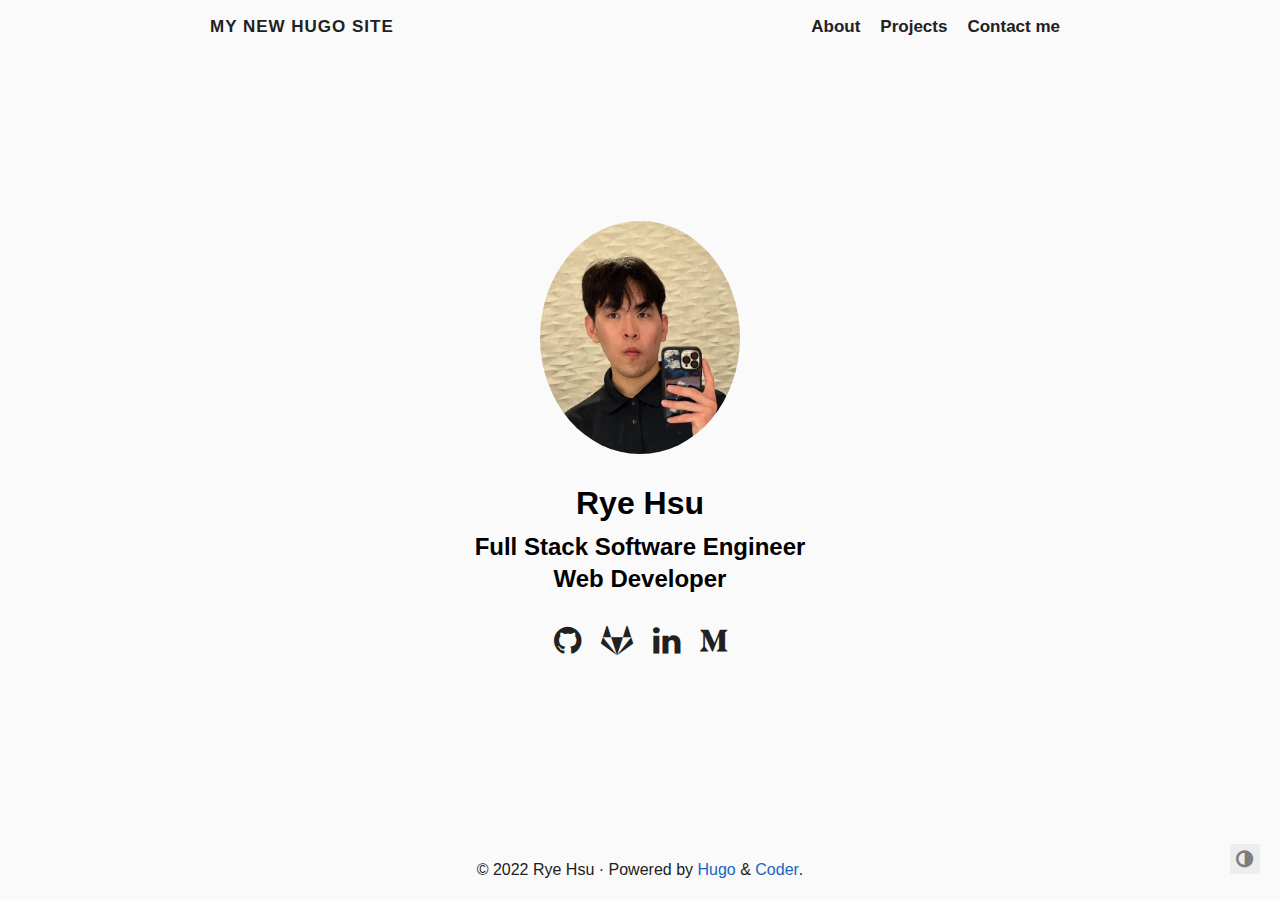
==== index.html @ 5cff0fab "deploy: 59438e72f07b9c8da535fd13f8585c349e293eab" ====
<!doctype html><html lang=en><head><meta charset=utf-8><meta name=viewport content="width=device-width,initial-scale=1"><meta name=color-scheme content="light dark"><meta http-equiv=content-security-policy content="upgrade-insecure-requests; block-all-mixed-content; default-src 'self'; child-src 'self'; font-src 'self' https://fonts.gstatic.com https://cdn.jsdelivr.net/; form-action 'self'; frame-src 'self'; img-src 'self'; object-src 'none'; style-src 'self' 'unsafe-inline' https://fonts.googleapis.com/ https://cdn.jsdelivr.net/; script-src 'self' 'unsafe-inline' https://www.google-analytics.com https://cdn.jsdelivr.net/; prefetch-src 'self'; connect-src 'self' https://www.google-analytics.com;"><meta name=author content="Rye Hsu"><meta name=description content="Rye Hsu's personal website"><meta name=keywords content="blog,developer,personal"><meta name=twitter:card content="summary"><meta name=twitter:title content="My New Hugo Site"><meta name=twitter:description content="Rye Hsu's personal website"><meta property="og:title" content="My New Hugo Site"><meta property="og:description" content="Rye Hsu's personal website"><meta property="og:type" content="website"><meta property="og:url" content="http://example.org/"><title>My New Hugo Site</title><link rel=canonical href=http://example.org/><link rel=preload href="/fonts/forkawesome-webfont.woff2?v=1.2.0" as=font type=font/woff2 crossorigin><link rel=stylesheet href=/css/coder.min.6b1a4fbc48955b72aea7913e43fabeb45e8bc120da5aa41b598dd33adcac4b59.css integrity="sha256-axpPvEiVW3Kup5E+Q/q+tF6LwSDaWqQbWY3TOtysS1k=" crossorigin=anonymous media=screen><link rel=stylesheet href=/css/coder-dark.min.39e41a7f16bdf8cb16e43cae7d714fa1016f1d2d2898a5b3f27f42c9979204e2.css integrity="sha256-OeQafxa9+MsW5DyufXFPoQFvHS0omKWz8n9CyZeSBOI=" crossorigin=anonymous media=screen><link rel=icon type=image/png href=/images/favicon-32x32.png sizes=32x32><link rel=icon type=image/png href=/images/favicon-16x16.png sizes=16x16><link rel=apple-touch-icon href=/images/apple-touch-icon.png><link rel=apple-touch-icon sizes=180x180 href=/images/apple-touch-icon.png><link rel=manifest href=/site.webmanifest><link rel=mask-icon href=/images/safari-pinned-tab.svg color=#5bbad5><link rel=alternate type=application/rss+xml href=/index.xml title="My New Hugo Site"><meta name=generator content="Hugo 0.101.0"></head><body class="preload-transitions colorscheme-auto"><div class=float-container><a id=dark-mode-toggle class=colorscheme-toggle><i class="fa fa-adjust fa-fw" aria-hidden=true></i></a></div><main class=wrapper><nav class=navigation><section class=container><a class=navigation-title href=/>My New Hugo Site</a>
<input type=checkbox id=menu-toggle>
<label class="menu-button float-right" for=menu-toggle><i class="fa fa-bars fa-fw" aria-hidden=true></i></label><ul class=navigation-list><li class=navigation-item><a class=navigation-link href=/about/>About</a></li><li class=navigation-item><a class=navigation-link href=/projects/>Projects</a></li><li class=navigation-item><a class=navigation-link href=/contact/>Contact me</a></li></ul></section></nav><div class=content><section class="container centered"><div class=about><div class=avatar><img src=/images/avatar.jpg alt=avatar></div><h1>Rye Hsu</h1><h2>Full Stack Software Engineer<br>Web Developer<br></h2><ul><li><a href=https://github.com/February191999 aria-label=Github><i class="fa fa-2x fa-github" aria-hidden=true></i></a></li><li><a href=https://gitlab.com/rye.t.hsu aria-label=Gitlab><i class="fa fa-2x fa-gitlab" aria-hidden=true></i></a></li><li><a href=https://www.linkedin.com/in/rye-hsu-9a5176245/ aria-label=LinkedIn><i class="fa fa-2x fa-linkedin" aria-hidden=true></i></a></li><li><a href=https://medium.com/@rye.t.hsu aria-label=Medium><i class="fa fa-2x fa-medium" aria-hidden=true></i></a></li></ul></div></section></div><footer class=footer><section class=container>©
2022
Rye Hsu
·
Powered by <a href=https://gohugo.io/>Hugo</a> & <a href=https://github.com/luizdepra/hugo-coder/>Coder</a>.</section></footer></main><script src=/js/coder.min.236049395dc3682fb2719640872958e12f1f24067bb09c327b233e6290c7edac.js integrity="sha256-I2BJOV3DaC+ycZZAhylY4S8fJAZ7sJwyeyM+YpDH7aw="></script></body></html>
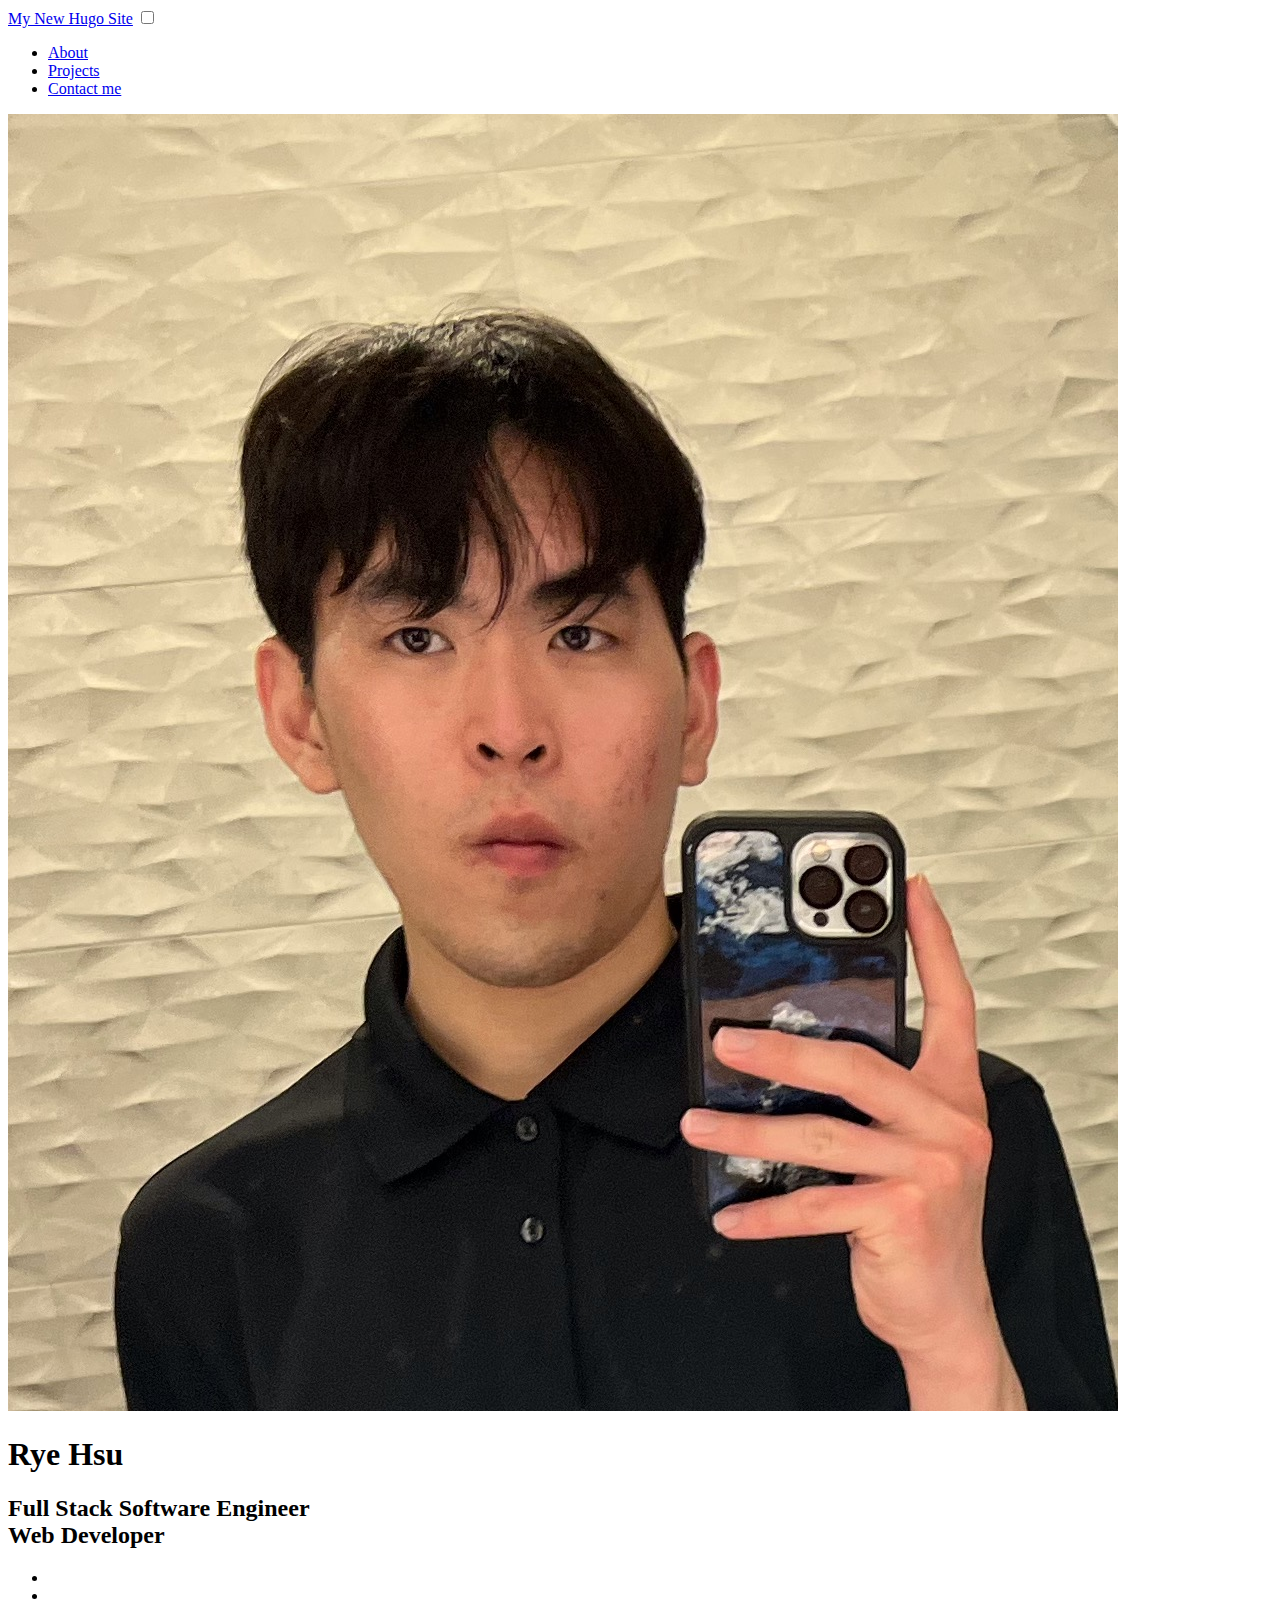
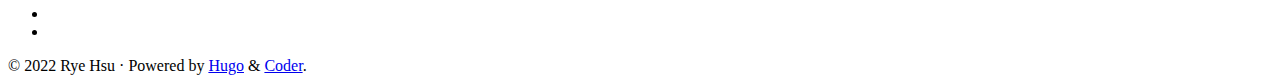
==== commit 95863393: "deploy: 53cb3716296631800bc70b3da7fd752e5429ed79" ====
--- a/index.html
+++ b/index.html
@@ -1,7 +1,7 @@
-<!doctype html><html lang=en><head><meta charset=utf-8><meta name=viewport content="width=device-width,initial-scale=1"><meta name=color-scheme content="light dark"><meta http-equiv=content-security-policy content="upgrade-insecure-requests; block-all-mixed-content; default-src 'self'; child-src 'self'; font-src 'self' https://fonts.gstatic.com https://cdn.jsdelivr.net/; form-action 'self'; frame-src 'self'; img-src 'self'; object-src 'none'; style-src 'self' 'unsafe-inline' https://fonts.googleapis.com/ https://cdn.jsdelivr.net/; script-src 'self' 'unsafe-inline' https://www.google-analytics.com https://cdn.jsdelivr.net/; prefetch-src 'self'; connect-src 'self' https://www.google-analytics.com;"><meta name=author content="Rye Hsu"><meta name=description content="Rye Hsu's personal website"><meta name=keywords content="blog,developer,personal"><meta name=twitter:card content="summary"><meta name=twitter:title content="My New Hugo Site"><meta name=twitter:description content="Rye Hsu's personal website"><meta property="og:title" content="My New Hugo Site"><meta property="og:description" content="Rye Hsu's personal website"><meta property="og:type" content="website"><meta property="og:url" content="http://example.org/"><title>My New Hugo Site</title><link rel=canonical href=http://example.org/><link rel=preload href="/fonts/forkawesome-webfont.woff2?v=1.2.0" as=font type=font/woff2 crossorigin><link rel=stylesheet href=/css/coder.min.6b1a4fbc48955b72aea7913e43fabeb45e8bc120da5aa41b598dd33adcac4b59.css integrity="sha256-axpPvEiVW3Kup5E+Q/q+tF6LwSDaWqQbWY3TOtysS1k=" crossorigin=anonymous media=screen><link rel=stylesheet href=/css/coder-dark.min.39e41a7f16bdf8cb16e43cae7d714fa1016f1d2d2898a5b3f27f42c9979204e2.css integrity="sha256-OeQafxa9+MsW5DyufXFPoQFvHS0omKWz8n9CyZeSBOI=" crossorigin=anonymous media=screen><link rel=icon type=image/png href=/images/favicon-32x32.png sizes=32x32><link rel=icon type=image/png href=/images/favicon-16x16.png sizes=16x16><link rel=apple-touch-icon href=/images/apple-touch-icon.png><link rel=apple-touch-icon sizes=180x180 href=/images/apple-touch-icon.png><link rel=manifest href=/site.webmanifest><link rel=mask-icon href=/images/safari-pinned-tab.svg color=#5bbad5><link rel=alternate type=application/rss+xml href=/index.xml title="My New Hugo Site"><meta name=generator content="Hugo 0.101.0"></head><body class="preload-transitions colorscheme-auto"><div class=float-container><a id=dark-mode-toggle class=colorscheme-toggle><i class="fa fa-adjust fa-fw" aria-hidden=true></i></a></div><main class=wrapper><nav class=navigation><section class=container><a class=navigation-title href=/>My New Hugo Site</a>
+<!doctype html><html lang=en><head><meta charset=utf-8><meta name=viewport content="width=device-width,initial-scale=1"><meta name=color-scheme content="light dark"><meta http-equiv=content-security-policy content="upgrade-insecure-requests; block-all-mixed-content; default-src 'self'; child-src 'self'; font-src 'self' https://fonts.gstatic.com https://cdn.jsdelivr.net/; form-action 'self'; frame-src 'self'; img-src 'self'; object-src 'none'; style-src 'self' 'unsafe-inline' https://fonts.googleapis.com/ https://cdn.jsdelivr.net/; script-src 'self' 'unsafe-inline' https://www.google-analytics.com https://cdn.jsdelivr.net/; prefetch-src 'self'; connect-src 'self' https://www.google-analytics.com;"><meta name=author content="Rye Hsu"><meta name=description content="Rye Hsu's personal website"><meta name=keywords content="blog,developer,personal"><meta name=twitter:card content="summary"><meta name=twitter:title content="My New Hugo Site"><meta name=twitter:description content="Rye Hsu's personal website"><meta property="og:title" content="My New Hugo Site"><meta property="og:description" content="Rye Hsu's personal website"><meta property="og:type" content="website"><meta property="og:url" content="http://february191999.github.io/portfolio-rh/"><title>My New Hugo Site</title><link rel=canonical href=http://february191999.github.io/portfolio-rh/><link rel=preload href="/fonts/forkawesome-webfont.woff2?v=1.2.0" as=font type=font/woff2 crossorigin><link rel=stylesheet href=/portfolio-rh/css/coder.min.6b1a4fbc48955b72aea7913e43fabeb45e8bc120da5aa41b598dd33adcac4b59.css integrity="sha256-axpPvEiVW3Kup5E+Q/q+tF6LwSDaWqQbWY3TOtysS1k=" crossorigin=anonymous media=screen><link rel=stylesheet href=/portfolio-rh/css/coder-dark.min.39e41a7f16bdf8cb16e43cae7d714fa1016f1d2d2898a5b3f27f42c9979204e2.css integrity="sha256-OeQafxa9+MsW5DyufXFPoQFvHS0omKWz8n9CyZeSBOI=" crossorigin=anonymous media=screen><link rel=icon type=image/png href=/images/favicon-32x32.png sizes=32x32><link rel=icon type=image/png href=/images/favicon-16x16.png sizes=16x16><link rel=apple-touch-icon href=/images/apple-touch-icon.png><link rel=apple-touch-icon sizes=180x180 href=/images/apple-touch-icon.png><link rel=manifest href=/site.webmanifest><link rel=mask-icon href=/images/safari-pinned-tab.svg color=#5bbad5><link rel=alternate type=application/rss+xml href=/portfolio-rh/index.xml title="My New Hugo Site"><meta name=generator content="Hugo 0.101.0"></head><body class="preload-transitions colorscheme-auto"><div class=float-container><a id=dark-mode-toggle class=colorscheme-toggle><i class="fa fa-adjust fa-fw" aria-hidden=true></i></a></div><main class=wrapper><nav class=navigation><section class=container><a class=navigation-title href=/portfolio-rh>My New Hugo Site</a>
 <input type=checkbox id=menu-toggle>
-<label class="menu-button float-right" for=menu-toggle><i class="fa fa-bars fa-fw" aria-hidden=true></i></label><ul class=navigation-list><li class=navigation-item><a class=navigation-link href=/about/>About</a></li><li class=navigation-item><a class=navigation-link href=/projects/>Projects</a></li><li class=navigation-item><a class=navigation-link href=/contact/>Contact me</a></li></ul></section></nav><div class=content><section class="container centered"><div class=about><div class=avatar><img src=/images/avatar.jpg alt=avatar></div><h1>Rye Hsu</h1><h2>Full Stack Software Engineer<br>Web Developer<br></h2><ul><li><a href=https://github.com/February191999 aria-label=Github><i class="fa fa-2x fa-github" aria-hidden=true></i></a></li><li><a href=https://gitlab.com/rye.t.hsu aria-label=Gitlab><i class="fa fa-2x fa-gitlab" aria-hidden=true></i></a></li><li><a href=https://www.linkedin.com/in/rye-hsu-9a5176245/ aria-label=LinkedIn><i class="fa fa-2x fa-linkedin" aria-hidden=true></i></a></li><li><a href=https://medium.com/@rye.t.hsu aria-label=Medium><i class="fa fa-2x fa-medium" aria-hidden=true></i></a></li></ul></div></section></div><footer class=footer><section class=container>©
+<label class="menu-button float-right" for=menu-toggle><i class="fa fa-bars fa-fw" aria-hidden=true></i></label><ul class=navigation-list><li class=navigation-item><a class=navigation-link href=/portfolio-rh/about/>About</a></li><li class=navigation-item><a class=navigation-link href=/portfolio-rh/projects/>Projects</a></li><li class=navigation-item><a class=navigation-link href=/portfolio-rh/contact/>Contact me</a></li></ul></section></nav><div class=content><section class="container centered"><div class=about><div class=avatar><img src=/images/avatar.jpg alt=avatar></div><h1>Rye Hsu</h1><h2>Full Stack Software Engineer<br>Web Developer<br></h2><ul><li><a href=https://github.com/February191999 aria-label=Github><i class="fa fa-2x fa-github" aria-hidden=true></i></a></li><li><a href=https://gitlab.com/rye.t.hsu aria-label=Gitlab><i class="fa fa-2x fa-gitlab" aria-hidden=true></i></a></li><li><a href=https://www.linkedin.com/in/rye-hsu-9a5176245/ aria-label=LinkedIn><i class="fa fa-2x fa-linkedin" aria-hidden=true></i></a></li><li><a href=https://medium.com/@rye.t.hsu aria-label=Medium><i class="fa fa-2x fa-medium" aria-hidden=true></i></a></li></ul></div></section></div><footer class=footer><section class=container>©
 2022
 Rye Hsu
 ·
-Powered by <a href=https://gohugo.io/>Hugo</a> & <a href=https://github.com/luizdepra/hugo-coder/>Coder</a>.</section></footer></main><script src=/js/coder.min.236049395dc3682fb2719640872958e12f1f24067bb09c327b233e6290c7edac.js integrity="sha256-I2BJOV3DaC+ycZZAhylY4S8fJAZ7sJwyeyM+YpDH7aw="></script></body></html>+Powered by <a href=https://gohugo.io/>Hugo</a> & <a href=https://github.com/luizdepra/hugo-coder/>Coder</a>.</section></footer></main><script src=/portfolio-rh/js/coder.min.236049395dc3682fb2719640872958e12f1f24067bb09c327b233e6290c7edac.js integrity="sha256-I2BJOV3DaC+ycZZAhylY4S8fJAZ7sJwyeyM+YpDH7aw="></script></body></html>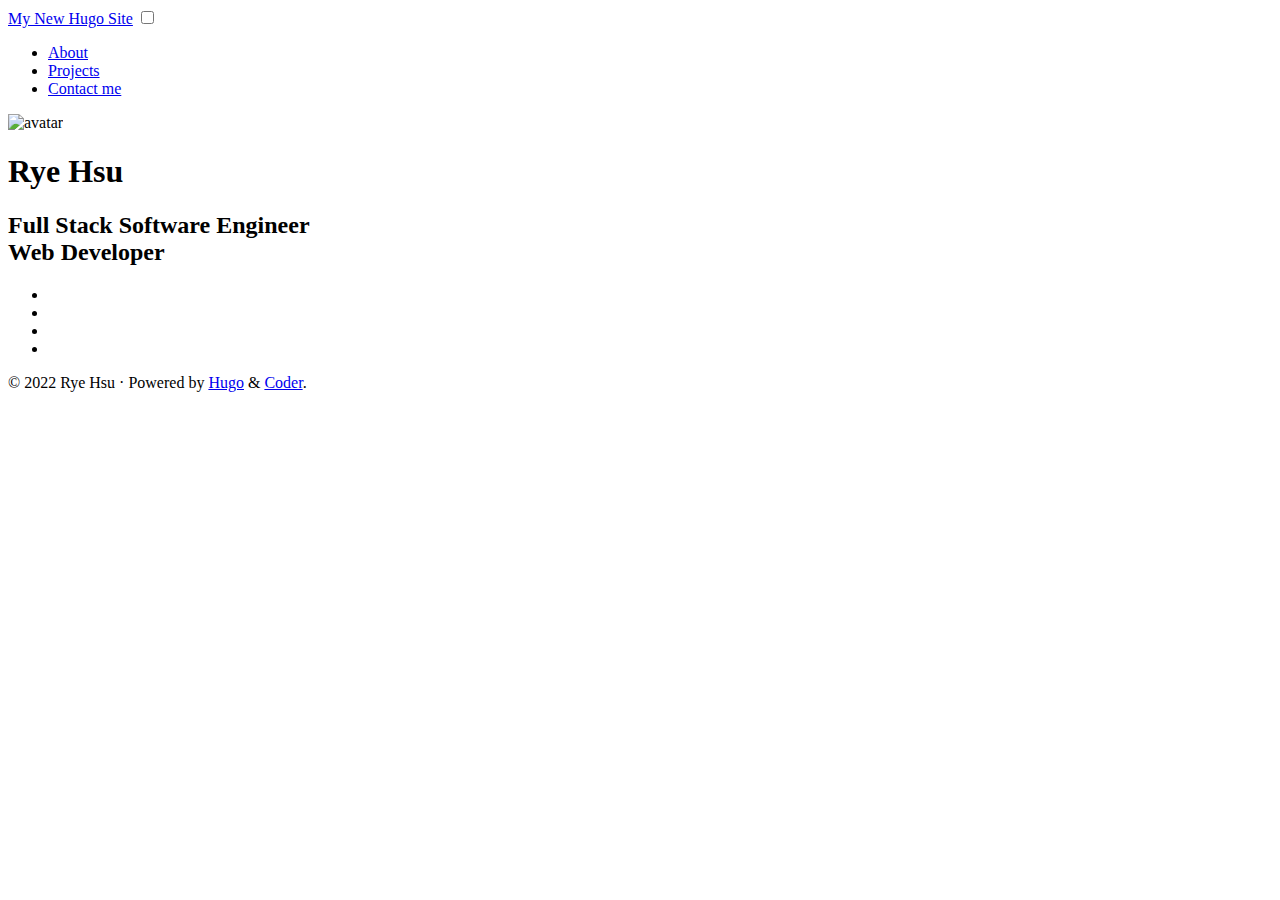
==== commit 116f6885: "deploy: 1102d87845e04bc62a2ce0f2031d88581121b4a5" ====
--- a/index.html
+++ b/index.html
@@ -1,6 +1,6 @@
 <!doctype html><html lang=en><head><meta charset=utf-8><meta name=viewport content="width=device-width,initial-scale=1"><meta name=color-scheme content="light dark"><meta http-equiv=content-security-policy content="upgrade-insecure-requests; block-all-mixed-content; default-src 'self'; child-src 'self'; font-src 'self' https://fonts.gstatic.com https://cdn.jsdelivr.net/; form-action 'self'; frame-src 'self'; img-src 'self'; object-src 'none'; style-src 'self' 'unsafe-inline' https://fonts.googleapis.com/ https://cdn.jsdelivr.net/; script-src 'self' 'unsafe-inline' https://www.google-analytics.com https://cdn.jsdelivr.net/; prefetch-src 'self'; connect-src 'self' https://www.google-analytics.com;"><meta name=author content="Rye Hsu"><meta name=description content="Rye Hsu's personal website"><meta name=keywords content="blog,developer,personal"><meta name=twitter:card content="summary"><meta name=twitter:title content="My New Hugo Site"><meta name=twitter:description content="Rye Hsu's personal website"><meta property="og:title" content="My New Hugo Site"><meta property="og:description" content="Rye Hsu's personal website"><meta property="og:type" content="website"><meta property="og:url" content="http://february191999.github.io/portfolio-rh/"><title>My New Hugo Site</title><link rel=canonical href=http://february191999.github.io/portfolio-rh/><link rel=preload href="/fonts/forkawesome-webfont.woff2?v=1.2.0" as=font type=font/woff2 crossorigin><link rel=stylesheet href=/portfolio-rh/css/coder.min.6b1a4fbc48955b72aea7913e43fabeb45e8bc120da5aa41b598dd33adcac4b59.css integrity="sha256-axpPvEiVW3Kup5E+Q/q+tF6LwSDaWqQbWY3TOtysS1k=" crossorigin=anonymous media=screen><link rel=stylesheet href=/portfolio-rh/css/coder-dark.min.39e41a7f16bdf8cb16e43cae7d714fa1016f1d2d2898a5b3f27f42c9979204e2.css integrity="sha256-OeQafxa9+MsW5DyufXFPoQFvHS0omKWz8n9CyZeSBOI=" crossorigin=anonymous media=screen><link rel=icon type=image/png href=/images/favicon-32x32.png sizes=32x32><link rel=icon type=image/png href=/images/favicon-16x16.png sizes=16x16><link rel=apple-touch-icon href=/images/apple-touch-icon.png><link rel=apple-touch-icon sizes=180x180 href=/images/apple-touch-icon.png><link rel=manifest href=/site.webmanifest><link rel=mask-icon href=/images/safari-pinned-tab.svg color=#5bbad5><link rel=alternate type=application/rss+xml href=/portfolio-rh/index.xml title="My New Hugo Site"><meta name=generator content="Hugo 0.101.0"></head><body class="preload-transitions colorscheme-auto"><div class=float-container><a id=dark-mode-toggle class=colorscheme-toggle><i class="fa fa-adjust fa-fw" aria-hidden=true></i></a></div><main class=wrapper><nav class=navigation><section class=container><a class=navigation-title href=/portfolio-rh>My New Hugo Site</a>
 <input type=checkbox id=menu-toggle>
-<label class="menu-button float-right" for=menu-toggle><i class="fa fa-bars fa-fw" aria-hidden=true></i></label><ul class=navigation-list><li class=navigation-item><a class=navigation-link href=/portfolio-rh/about/>About</a></li><li class=navigation-item><a class=navigation-link href=/portfolio-rh/projects/>Projects</a></li><li class=navigation-item><a class=navigation-link href=/portfolio-rh/contact/>Contact me</a></li></ul></section></nav><div class=content><section class="container centered"><div class=about><div class=avatar><img src=/images/avatar.jpg alt=avatar></div><h1>Rye Hsu</h1><h2>Full Stack Software Engineer<br>Web Developer<br></h2><ul><li><a href=https://github.com/February191999 aria-label=Github><i class="fa fa-2x fa-github" aria-hidden=true></i></a></li><li><a href=https://gitlab.com/rye.t.hsu aria-label=Gitlab><i class="fa fa-2x fa-gitlab" aria-hidden=true></i></a></li><li><a href=https://www.linkedin.com/in/rye-hsu-9a5176245/ aria-label=LinkedIn><i class="fa fa-2x fa-linkedin" aria-hidden=true></i></a></li><li><a href=https://medium.com/@rye.t.hsu aria-label=Medium><i class="fa fa-2x fa-medium" aria-hidden=true></i></a></li></ul></div></section></div><footer class=footer><section class=container>©
+<label class="menu-button float-right" for=menu-toggle><i class="fa fa-bars fa-fw" aria-hidden=true></i></label><ul class=navigation-list><li class=navigation-item><a class=navigation-link href=/portfolio-rh/about/>About</a></li><li class=navigation-item><a class=navigation-link href=/portfolio-rh/projects/>Projects</a></li><li class=navigation-item><a class=navigation-link href=/portfolio-rh/contact/>Contact me</a></li></ul></section></nav><div class=content><section class="container centered"><div class=about><div class=avatar><img src=/portfolio-rh/images/avatar.jpg alt=avatar></div><h1>Rye Hsu</h1><h2>Full Stack Software Engineer<br>Web Developer<br></h2><ul><li><a href=https://github.com/February191999 aria-label=Github><i class="fa fa-2x fa-github" aria-hidden=true></i></a></li><li><a href=https://gitlab.com/rye.t.hsu aria-label=Gitlab><i class="fa fa-2x fa-gitlab" aria-hidden=true></i></a></li><li><a href=https://www.linkedin.com/in/rye-hsu-9a5176245/ aria-label=LinkedIn><i class="fa fa-2x fa-linkedin" aria-hidden=true></i></a></li><li><a href=https://medium.com/@rye.t.hsu aria-label=Medium><i class="fa fa-2x fa-medium" aria-hidden=true></i></a></li></ul></div></section></div><footer class=footer><section class=container>©
 2022
 Rye Hsu
 ·
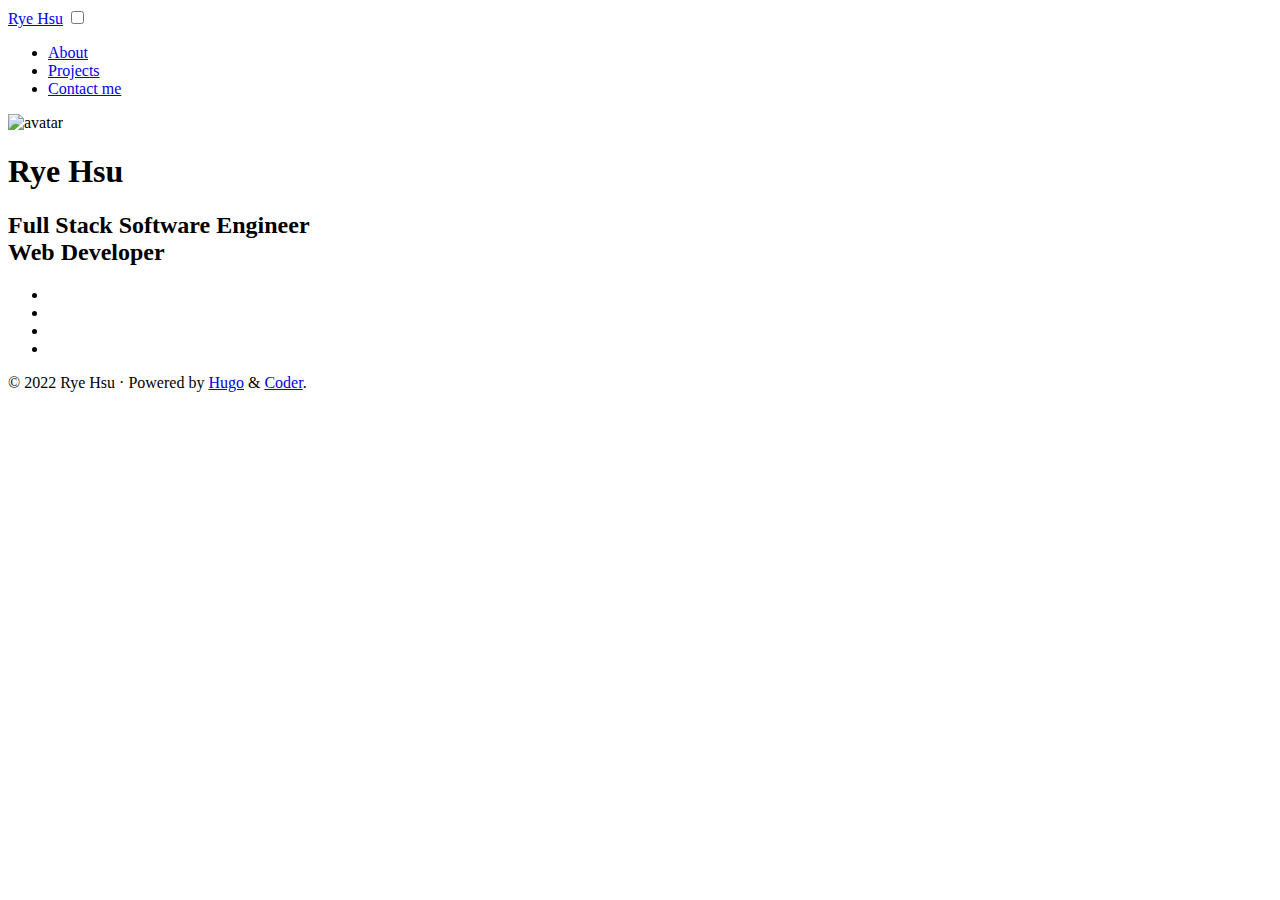
==== commit ddd0e042: "deploy: ca9a39c67bd9a8d7bdaa26daef7fa6d300b0f281" ====
--- a/index.html
+++ b/index.html
@@ -1,6 +1,6 @@
-<!doctype html><html lang=en><head><meta charset=utf-8><meta name=viewport content="width=device-width,initial-scale=1"><meta name=color-scheme content="light dark"><meta http-equiv=content-security-policy content="upgrade-insecure-requests; block-all-mixed-content; default-src 'self'; child-src 'self'; font-src 'self' https://fonts.gstatic.com https://cdn.jsdelivr.net/; form-action 'self'; frame-src 'self'; img-src 'self'; object-src 'none'; style-src 'self' 'unsafe-inline' https://fonts.googleapis.com/ https://cdn.jsdelivr.net/; script-src 'self' 'unsafe-inline' https://www.google-analytics.com https://cdn.jsdelivr.net/; prefetch-src 'self'; connect-src 'self' https://www.google-analytics.com;"><meta name=author content="Rye Hsu"><meta name=description content="Rye Hsu's personal website"><meta name=keywords content="blog,developer,personal"><meta name=twitter:card content="summary"><meta name=twitter:title content="My New Hugo Site"><meta name=twitter:description content="Rye Hsu's personal website"><meta property="og:title" content="My New Hugo Site"><meta property="og:description" content="Rye Hsu's personal website"><meta property="og:type" content="website"><meta property="og:url" content="http://february191999.github.io/portfolio-rh/"><title>My New Hugo Site</title><link rel=canonical href=http://february191999.github.io/portfolio-rh/><link rel=preload href="/fonts/forkawesome-webfont.woff2?v=1.2.0" as=font type=font/woff2 crossorigin><link rel=stylesheet href=/portfolio-rh/css/coder.min.6b1a4fbc48955b72aea7913e43fabeb45e8bc120da5aa41b598dd33adcac4b59.css integrity="sha256-axpPvEiVW3Kup5E+Q/q+tF6LwSDaWqQbWY3TOtysS1k=" crossorigin=anonymous media=screen><link rel=stylesheet href=/portfolio-rh/css/coder-dark.min.39e41a7f16bdf8cb16e43cae7d714fa1016f1d2d2898a5b3f27f42c9979204e2.css integrity="sha256-OeQafxa9+MsW5DyufXFPoQFvHS0omKWz8n9CyZeSBOI=" crossorigin=anonymous media=screen><link rel=icon type=image/png href=/images/favicon-32x32.png sizes=32x32><link rel=icon type=image/png href=/images/favicon-16x16.png sizes=16x16><link rel=apple-touch-icon href=/images/apple-touch-icon.png><link rel=apple-touch-icon sizes=180x180 href=/images/apple-touch-icon.png><link rel=manifest href=/site.webmanifest><link rel=mask-icon href=/images/safari-pinned-tab.svg color=#5bbad5><link rel=alternate type=application/rss+xml href=/portfolio-rh/index.xml title="My New Hugo Site"><meta name=generator content="Hugo 0.101.0"></head><body class="preload-transitions colorscheme-auto"><div class=float-container><a id=dark-mode-toggle class=colorscheme-toggle><i class="fa fa-adjust fa-fw" aria-hidden=true></i></a></div><main class=wrapper><nav class=navigation><section class=container><a class=navigation-title href=/portfolio-rh>My New Hugo Site</a>
+<!doctype html><html lang=en><head><meta charset=utf-8><meta name=viewport content="width=device-width,initial-scale=1"><meta name=color-scheme content="light dark"><meta http-equiv=content-security-policy content="upgrade-insecure-requests; block-all-mixed-content; default-src 'self'; child-src 'self'; font-src 'self' https://fonts.gstatic.com https://cdn.jsdelivr.net/; form-action 'self'; frame-src 'self'; img-src 'self'; object-src 'none'; style-src 'self' 'unsafe-inline' https://fonts.googleapis.com/ https://cdn.jsdelivr.net/; script-src 'self' 'unsafe-inline' https://www.google-analytics.com https://cdn.jsdelivr.net/; prefetch-src 'self'; connect-src 'self' https://www.google-analytics.com;"><meta name=author content="Rye Hsu"><meta name=description content="Rye Hsu's personal website"><meta name=keywords content="blog,developer,personal"><meta name=twitter:card content="summary"><meta name=twitter:title content="Rye Hsu"><meta name=twitter:description content="Rye Hsu's personal website"><meta property="og:title" content="Rye Hsu"><meta property="og:description" content="Rye Hsu's personal website"><meta property="og:type" content="website"><meta property="og:url" content="http://february191999.github.io/portfolio-rh/"><title>Rye Hsu</title><link rel=canonical href=http://february191999.github.io/portfolio-rh/><link rel=preload href="/fonts/forkawesome-webfont.woff2?v=1.2.0" as=font type=font/woff2 crossorigin><link rel=stylesheet href=/portfolio-rh/css/coder.min.6b1a4fbc48955b72aea7913e43fabeb45e8bc120da5aa41b598dd33adcac4b59.css integrity="sha256-axpPvEiVW3Kup5E+Q/q+tF6LwSDaWqQbWY3TOtysS1k=" crossorigin=anonymous media=screen><link rel=stylesheet href=/portfolio-rh/css/coder-dark.min.39e41a7f16bdf8cb16e43cae7d714fa1016f1d2d2898a5b3f27f42c9979204e2.css integrity="sha256-OeQafxa9+MsW5DyufXFPoQFvHS0omKWz8n9CyZeSBOI=" crossorigin=anonymous media=screen><link rel=icon type=image/png href=/images/favicon-32x32.png sizes=32x32><link rel=icon type=image/png href=/images/favicon-16x16.png sizes=16x16><link rel=apple-touch-icon href=/images/apple-touch-icon.png><link rel=apple-touch-icon sizes=180x180 href=/images/apple-touch-icon.png><link rel=manifest href=/site.webmanifest><link rel=mask-icon href=/images/safari-pinned-tab.svg color=#5bbad5><link rel=alternate type=application/rss+xml href=/portfolio-rh/index.xml title="Rye Hsu"><meta name=generator content="Hugo 0.101.0"></head><body class="preload-transitions colorscheme-auto"><div class=float-container><a id=dark-mode-toggle class=colorscheme-toggle><i class="fa fa-adjust fa-fw" aria-hidden=true></i></a></div><main class=wrapper><nav class=navigation><section class=container><a class=navigation-title href=/portfolio-rh>Rye Hsu</a>
 <input type=checkbox id=menu-toggle>
-<label class="menu-button float-right" for=menu-toggle><i class="fa fa-bars fa-fw" aria-hidden=true></i></label><ul class=navigation-list><li class=navigation-item><a class=navigation-link href=/portfolio-rh/about/>About</a></li><li class=navigation-item><a class=navigation-link href=/portfolio-rh/projects/>Projects</a></li><li class=navigation-item><a class=navigation-link href=/portfolio-rh/contact/>Contact me</a></li></ul></section></nav><div class=content><section class="container centered"><div class=about><div class=avatar><img src=/portfolio-rh/images/avatar.jpg alt=avatar></div><h1>Rye Hsu</h1><h2>Full Stack Software Engineer<br>Web Developer<br></h2><ul><li><a href=https://github.com/February191999 aria-label=Github><i class="fa fa-2x fa-github" aria-hidden=true></i></a></li><li><a href=https://gitlab.com/rye.t.hsu aria-label=Gitlab><i class="fa fa-2x fa-gitlab" aria-hidden=true></i></a></li><li><a href=https://www.linkedin.com/in/rye-hsu-9a5176245/ aria-label=LinkedIn><i class="fa fa-2x fa-linkedin" aria-hidden=true></i></a></li><li><a href=https://medium.com/@rye.t.hsu aria-label=Medium><i class="fa fa-2x fa-medium" aria-hidden=true></i></a></li></ul></div></section></div><footer class=footer><section class=container>©
+<label class="menu-button float-right" for=menu-toggle><i class="fa fa-bars fa-fw" aria-hidden=true></i></label><ul class=navigation-list><li class=navigation-item><a class=navigation-link href=/portfolio-rh/about/>About</a></li><li class=navigation-item><a class=navigation-link href=/portfolio-rh/projects/>Projects</a></li><li class=navigation-item><a class=navigation-link href=/portfolio-rh/contact/>Contact me</a></li></ul></section></nav><div class=content><section class="container centered"><div class=about><div class=avatar><img src=/portfolio-rh/static/images/image.jpg alt=avatar></div><h1>Rye Hsu</h1><h2>Full Stack Software Engineer<br>Web Developer<br></h2><ul><li><a href=https://github.com/February191999 aria-label=Github><i class="fa fa-2x fa-github" aria-hidden=true></i></a></li><li><a href=https://gitlab.com/rye.t.hsu aria-label=Gitlab><i class="fa fa-2x fa-gitlab" aria-hidden=true></i></a></li><li><a href=https://www.linkedin.com/in/rye-hsu-9a5176245/ aria-label=LinkedIn><i class="fa fa-2x fa-linkedin" aria-hidden=true></i></a></li><li><a href=https://medium.com/@rye.t.hsu aria-label=Medium><i class="fa fa-2x fa-medium" aria-hidden=true></i></a></li></ul></div></section></div><footer class=footer><section class=container>©
 2022
 Rye Hsu
 ·
